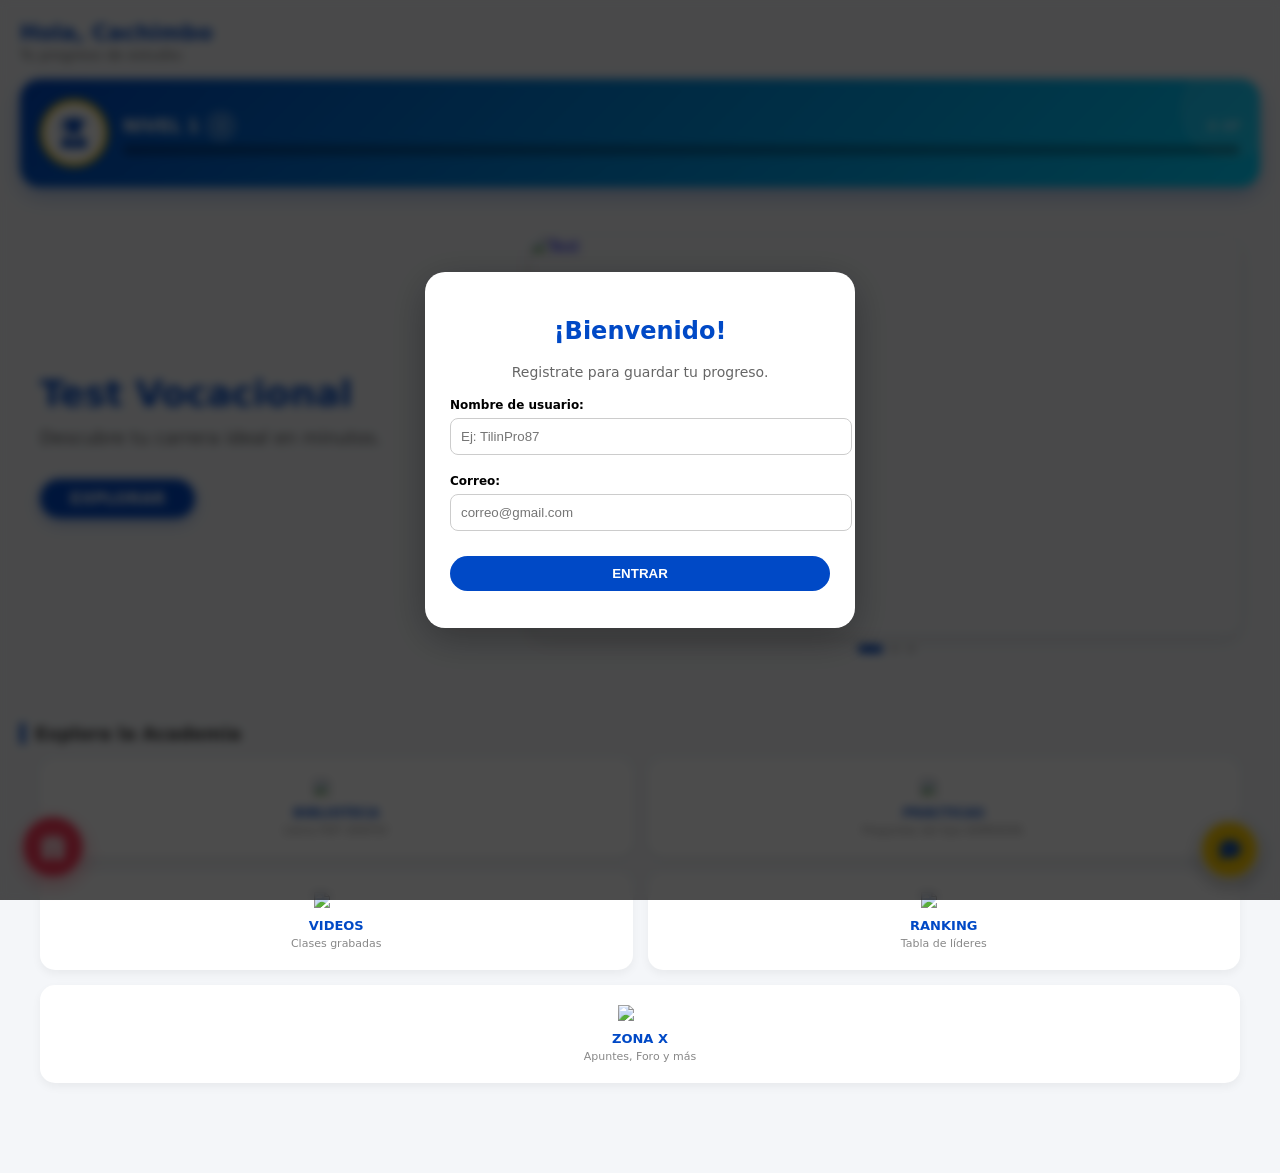
==== index.html @ 7cbcb4bc "Add files via upload" ====
<!DOCTYPE html>
<html lang="es">
<head>
    <meta charset="UTF-8">
    <meta name="viewport" content="width=device-width, initial-scale=1.0">
    <title>X-ACADEMY</title>
    <link rel="stylesheet" href="https://cdnjs.cloudflare.com/ajax/libs/font-awesome/6.0.0/css/all.min.css">
    
    <style>
        /* --- 1. BASE --- */
        body { 
            font-family: 'Segoe UI', system-ui, sans-serif; 
            margin: 0; padding: 0; 
            background-color: #f4f6f9; 
            padding-bottom: 90px;
            -webkit-font-smoothing: antialiased;
            overflow-x: hidden;
        }
        a { text-decoration: none; -webkit-tap-highlight-color: transparent; }

        /* --- 2. BOTONES FLOTANTES --- */
        .fab-container { position: fixed; bottom: 20px; right: 20px; z-index: 900; display: flex; align-items: center; gap: 10px; }
        .fab-btn { width: 55px; height: 55px; background: #ffcc00; border-radius: 50%; box-shadow: 0 5px 15px rgba(0,0,0,0.3); display: flex; justify-content: center; align-items: center; color: #0049c6; font-size: 22px; cursor: pointer; border: 3px solid white; transition: transform 0.2s; }
        .fab-btn:active { transform: scale(0.9); }

        .gift-fab { 
            position: fixed; bottom: 20px; left: 20px; z-index: 900; 
            width: 60px; height: 60px; background: #ff3b5c; border-radius: 50%;
            box-shadow: 0 5px 15px rgba(255, 59, 92, 0.4); border: 3px solid white;
            display: flex; justify-content: center; align-items: center; color: white;
            font-size: 24px; cursor: pointer; transition: transform 0.2s;
        }
        .gift-fab:active { transform: scale(0.9); }
        .gift-fab.ready { animation: tada 1.5s infinite; }
        
        @keyframes tada {
            0% {transform: scale(1);} 10%, 20% {transform: scale(0.9) rotate(-3deg);} 
            30%, 50%, 70%, 90% {transform: scale(1.1) rotate(3deg);} 
            40%, 60%, 80% {transform: scale(1.1) rotate(-3deg);} 100% {transform: scale(1) rotate(0);}
        }

        /* --- 3. HEADER & GAMIFICACIÓN --- */
        .header-msg { padding: 20px 20px 5px 20px; }
        .header-msg h2 { margin:0; color:#0049c6; font-size: 22px; font-weight: 800; }
        .header-msg small { color:#666; font-size: 14px; }

        .player-card {
            background: linear-gradient(135deg, #0049c6 0%, #00d4ff 100%);
            border-radius: 20px; padding: 20px; margin: 10px 20px;
            color: white; display: flex; align-items: center;
            box-shadow: 0 8px 20px rgba(0, 73, 198, 0.3); 
            position: relative; overflow: hidden;
        }
        .player-card::after { content: ''; position: absolute; top: -20px; right: -20px; width: 100px; height: 100px; background: rgba(255,255,255,0.1); border-radius: 50%; pointer-events: none; }
        .player-avatar { width: 60px; height: 60px; background: white; border-radius: 50%; margin-right: 15px; display: flex; justify-content: center; align-items: center; color: #0049c6; font-size: 30px; border: 4px solid #ffcc00; flex-shrink: 0; z-index: 2; }
        .player-info { flex-grow: 1; z-index: 2; }
        .xp-header { display: flex; justify-content: space-between; align-items: center; margin-bottom: 5px; }
        .xp-bar-bg { background: rgba(0,0,0,0.3); height: 10px; border-radius: 5px; width: 100%; overflow: hidden; }
        .xp-bar-fill { background: #ffcc00; height: 100%; width: 0%; border-radius: 5px; transition: width 0.5s ease-out; box-shadow: 0 0 10px rgba(255, 204, 0, 0.5); }
        .info-btn { background: rgba(255,255,255,0.2); width: 26px; height: 26px; border-radius: 50%; text-align: center; line-height: 26px; font-size: 14px; font-weight: bold; font-family: serif; cursor: pointer; margin-left: 8px; border: 1px solid rgba(255,255,255,0.6); }

        /* --- 4. MODALES (General) --- */
        .modal-overlay {
            position: fixed; top: 0; left: 0; width: 100%; height: 100%;
            background: rgba(0,0,0,0.7); backdrop-filter: blur(5px);
            z-index: 2000; display: none; justify-content: center; align-items: center; 
            padding: 20px; box-sizing: border-box; opacity: 0; transition: opacity 0.3s ease;
        }
        .modal-overlay.show { opacity: 1; }

        .modal-box {
            background: white; width: 100%; max-width: 380px;
            border-radius: 20px; padding: 25px; 
            box-shadow: 0 10px 40px rgba(0,0,0,0.3);
            transform: scale(0.9); transition: transform 0.3s cubic-bezier(0.175, 0.885, 0.32, 1.275);
            text-align: center; position: relative; overflow: hidden;
        }
        .modal-overlay.show .modal-box { transform: scale(1); }

        /* Estilos específicos para opciones de práctica */
        .practice-opt {
            display: flex; align-items: center; padding: 15px; margin-bottom: 10px;
            background: #f8f9fa; border-radius: 15px; border: 1px solid #eee;
            text-align: left; cursor: pointer; transition: 0.2s;
        }
        .practice-opt:active { transform: scale(0.98); background: #e0f0ff; border-color: #0049c6; }
        .practice-opt i.main-icon { font-size: 24px; margin-right: 15px; width: 30px; text-align: center; }
        .practice-opt h4 { margin: 0; font-size: 16px; color: #333; }
        .practice-opt p { margin: 2px 0 0; font-size: 12px; color: #888; }
        .practice-opt i.arrow { margin-left: auto; color: #ccc; }

        /* Modal Específico: Recompensa Diaria */
        .daily-calendar { display: flex; justify-content: space-between; gap: 5px; margin: 20px 0; }
        .day-box {
            flex: 1; background: #f4f6f9; border-radius: 8px; padding: 8px 2px;
            display: flex; flex-direction: column; align-items: center;
            opacity: 0.5; border: 2px solid transparent; transition: 0.3s;
        }
        .day-box.active { opacity: 1; border-color: #0049c6; transform: scale(1.1); background: white; box-shadow: 0 5px 10px rgba(0,0,0,0.1); z-index: 2; }
        .day-box.claimed { opacity: 1; background: #e0ffe0; border-color: #20bf6b; color: #20bf6b; }
        .day-icon { font-size: 14px; margin: 5px 0; color: #ccc; }
        .day-box.claimed .day-icon { color: #20bf6b; }
        .day-box.bonus .day-icon { color: #ffcc00; animation: wiggle 2s infinite; }
        
        .btn-claim {
            background: #0049c6; color: white; border: none; padding: 12px 30px; 
            border-radius: 25px; font-weight: bold; cursor: pointer; width: 100%;
            transition: 0.2s; box-shadow: 0 4px 0 #00358f; font-size: 16px;
        }
        .btn-claim:disabled { background: #ddd; color: #999; box-shadow: none; cursor: default; }
        .btn-claim:active { transform: translateY(4px); box-shadow: none; }

        /* Confeti */
        .confetti { position: absolute; width: 8px; height: 8px; background: red; animation: fall 3s linear forwards; pointer-events: none; }
        @keyframes fall { to { transform: translateY(120vh) rotate(720deg); } }
        @keyframes wiggle { 0%, 100% {transform:rotate(0);} 25% {transform:rotate(-10deg);} 75% {transform:rotate(10deg);} }

        /* Otros Estilos de Modal */
        .modal-title { font-size: 18px; font-weight: 800; color: #333; margin: 5px 0 15px; }
        .reward-list { list-style: none; padding: 0; margin: 0; text-align: left; }
        .reward-item { display: flex; align-items: center; margin-bottom: 15px; }
        .reward-lvl { background: #0049c6; color: white; width: 35px; height: 35px; border-radius: 50%; font-weight: bold; font-size: 12px; display: flex; justify-content: center; align-items: center; margin-right: 12px; flex-shrink: 0; }
        .divider { height: 1px; background: #eee; margin: 15px 0; }
        .modal-btn { background: #0049c6; color: white; border: none; padding: 10px 20px; border-radius: 20px; font-weight: bold; cursor: pointer; width: 100%; margin-top: 10px; }

        /* --- 5. SLIDER CORREGIDO --- */
        .hero-section { padding: 10px 20px; max-width: 1200px; margin: 0 auto; display: flex; flex-direction: column; gap: 20px; }
        .hero-text-container { text-align: center; width: 100%; }
        .hero-title { font-size: 24px; color: #0049c6; font-weight: 900; margin: 0 0 10px 0; min-height: 30px; transition: opacity 0.2s; }
        .hero-desc { font-size: 14px; color: #555; line-height: 1.5; margin: 0 0 15px 0; min-height: 40px; transition: opacity 0.2s; }
        .hero-btn { background: #0049c6; color: white; padding: 10px 30px; border-radius: 50px; font-weight: bold; box-shadow: 0 5px 15px rgba(0, 73, 198, 0.3); display: inline-block; }
        
        .slider-wrapper { width: 100%; border-radius: 15px; overflow: hidden; box-shadow: 0 5px 15px rgba(0,0,0,0.1); position: relative; }
        .slider-track { display: flex; overflow-x: auto; scroll-snap-type: x mandatory; -webkit-overflow-scrolling: touch; scrollbar-width: none; }
        .slider-track::-webkit-scrollbar { display: none; }
        .slide { flex: 0 0 100%; scroll-snap-align: center; }
        .slide img { width: 100%; height: auto; display: block; aspect-ratio: 16/9; object-fit: cover; }
        .dots-container { display: flex; justify-content: center; margin-top: 10px; gap: 8px; }
        .dot { width: 8px; height: 8px; background: #ccc; border-radius: 50%; transition: 0.3s; }
        .dot.active { background: #0049c6; width: 25px; border-radius: 4px; }

        /* Media Query PC */
        @media (min-width: 768px) {
            .hero-section { flex-direction: row; align-items: center; padding: 40px; }
            .hero-text-container { text-align: left; flex: 1; }
            .slider-wrapper { flex: 1.5; }
            .hero-title { font-size: 36px; }
            .hero-desc { font-size: 18px; }
            .menu-grid { grid-template-columns: repeat(4, 1fr); } 
            .full-width-mobile { grid-column: span 1; }
        }

        /* --- 6. MENÚ GRID --- */
        .section-header { font-size: 18px; font-weight: 800; color: #333; margin: 30px 20px 15px 20px; border-left: 5px solid #0049c6; padding-left: 10px; }
        .menu-grid { display: grid; grid-template-columns: 1fr 1fr; gap: 15px; padding: 0 20px; max-width: 1200px; margin: 0 auto; }
        .menu-btn { background: white; border-radius: 15px; padding: 20px; text-align: center; color: #333; box-shadow: 0 4px 10px rgba(0,0,0,0.05); display: flex; flex-direction: column; align-items: center; justify-content: center; transition:transform 0.2s; cursor: pointer;}
        .menu-btn:active { transform:scale(0.98); }
        .menu-btn img { width: 45px; margin-bottom: 10px; }
        .menu-label { font-weight: 800; font-size: 13px; color: #0049c6; text-transform: uppercase; }
        .menu-sub { font-size: 11px; color: #888; margin-top: 4px; }
        .full-width-mobile { grid-column: span 2; } 
    </style>
</head>

<body>

    <div id="practiceModal" class="modal-overlay">
        <div class="modal-box">
            <h3 class="modal-title" style="margin-bottom:20px;">¿Qué quieres practicar?</h3>
            
            <div class="practice-opt" onclick="window.location.href='practicaxcurso.html'">
                <i class="fas fa-book-reader main-icon" style="color:#0049c6;"></i>
                <div>
                    <h4>Por Cursos</h4>
                    <p>Temas y preguntas por materia</p>
                </div>
                <i class="fas fa-chevron-right arrow"></i>
            </div>

            <div class="practice-opt" onclick="window.location.href='universidades.html'">
                <i class="fas fa-university main-icon" style="color:#ffcc00;"></i>
                <div>
                    <h4>Universidades</h4>
                    <p>Simulacros de admisión</p>
                </div>
                <i class="fas fa-chevron-right arrow"></i>
            </div>

            <button class="modal-btn" onclick="closeModal('practiceModal')" style="background:#eee; color:#666; margin-top:20px;">Cancelar</button>
        </div>
    </div>

    <div id="infoModal" class="modal-overlay">
        <div class="modal-box">
            <h3 class="modal-title"><i class="fas fa-trophy" style="color:#ffcc00;"></i> Tus Metas</h3>
            <p style="font-size:13px; color:#666; margin-bottom:15px;">Estudia y desbloquea funciones:</p>
            <ul class="reward-list">
                <li class="reward-item"><div class="reward-lvl">NV 5</div><div><h4>Banco de Exámenes</h4><p style="margin:0; font-size:11px; color:#777;">Desbloquea PDFs pasados.</p></div></li>
                <li class="reward-item"><div class="reward-lvl">NV 10</div><div><h4>Reto Legendario</h4><p style="margin:0; font-size:11px; color:#777;">Acceso simulacro UNI.</p></div></li>
            </ul>
            <div class="divider"></div>
            <button class="modal-btn" onclick="closeModal('infoModal')">¡Seguir Estudiando!</button>
            <br><br><small onclick="deleteMyData()" style="color:red; cursor:pointer; text-decoration:underline;">Borrar mi cuenta</small>
        </div>
    </div>

    <div id="dailyModal" class="modal-overlay">
        <div class="modal-box">
            <div style="font-size:50px; color:#ffcc00; animation: wiggle 2s infinite;"><i class="fas fa-gift"></i></div>
            <h2 class="modal-title" style="margin-bottom:5px;">Bono Diario</h2>
            <p style="font-size:12px; color:#666; margin-top:0;">¡Entra cada día para ganar más!</p>
            <div class="daily-calendar" id="dailyGrid"></div>
            <button id="btnDaily" class="btn-claim" onclick="claimDaily()">Cargando...</button>
            <p id="dailyMsg" style="font-size:11px; color:#888; margin-top:10px;"></p>
            <i class="fas fa-times" onclick="closeModal('dailyModal')" style="position:absolute; top:15px; right:15px; font-size:20px; color:#ccc; cursor:pointer;"></i>
        </div>
        <div id="confetti-zone" style="position:absolute; top:0; left:0; width:100%; height:100%; pointer-events:none; overflow:hidden;"></div>
    </div>

    <div id="loginModal" class="modal-overlay" style="z-index:3000;">
        <div class="modal-box" style="text-align:left;">
            <h2 style="color:#0049c6; text-align:center;">¡Bienvenido!</h2>
            <p style="text-align:center; color:#666; font-size:14px;">Registrate para guardar tu progreso.</p>
            <label style="font-weight:bold; font-size:12px;">Nombre de usuario:</label>
            <input type="text" id="regName" placeholder="Ej: TilinPro87" style="width:100%; padding:10px; margin:5px 0 15px; border:1px solid #ccc; border-radius:8px;">
            <label style="font-weight:bold; font-size:12px;">Correo:</label>
            <input type="email" id="regEmail" placeholder="correo@gmail.com" style="width:100%; padding:10px; margin:5px 0 15px; border:1px solid #ccc; border-radius:8px;">
            <button class="modal-btn" onclick="doLogin()">ENTRAR</button>
            <p id="loginStatus" style="text-align:center; font-size:12px; color:#666; margin-top:10px;"></p>
        </div>
    </div>

    <div class="fab-container">
        <a href="https://prettyform.addxt.com/a/form/vf/1FAIpQLSctnHeLvxiizyGGMCqegJNa2O-Us-U37WWEnf47EwtWdICnLQ" class="fab-btn"><i class="fas fa-comment-dots"></i></a>
    </div>
    
    <div class="gift-fab" id="giftBtn" onclick="openDailyModal()">
        <i class="fas fa-gift"></i>
    </div>

    <div class="header-msg">
        <h2 id="userNameDisplay">Hola, Cachimbo</h2>
        <small>Tu progreso de estudio:</small>
    </div>

    <div class="player-card">
        <div class="player-avatar"><i class="fas fa-user-graduate"></i></div>
        <div class="player-info">
            <div class="xp-header">
                <div style="display:flex; align-items:center;">
                    <span id="lvlBadge" style="font-weight:bold; font-size:1.1em;">NIVEL 1</span>
                    <div class="info-btn" onclick="openModal('infoModal')">i</div>
                </div>
                <span id="xpText" style="font-size:0.9em;">0 XP</span>
            </div>
            <div class="xp-bar-bg"><div id="xpBar" class="xp-bar-fill"></div></div>
        </div>
    </div>

    <div class="hero-section">
        <div class="hero-text-container" id="heroTextContainer">
            <h1 id="heroTitle" class="hero-title">Cargando...</h1>
            <p id="heroDesc" class="hero-desc">...</p>
            <a id="heroBtn" href="#" class="hero-btn">EXPLORAR</a>
        </div>
        <div style="width: 100%; flex: 1.5;">
            <div class="slider-wrapper">
                <div class="slider-track" id="sliderTrack">
                    <div class="slide" data-title="Test Vocacional" data-desc="Descubre tu carrera ideal en minutos." data-link="testv.html">
                        <a href="testv.html"><img src="img/demo1.png" alt="Test"></a>
                    </div>
                    <div class="slide" data-title="Video Clases" data-desc="Biblioteca completa de cursos." data-link="go:VID">
                        <a href="videocursos.html"><img src="img/demo3.png" alt="Videos"></a>
                    </div>
                    <div class="slide" data-title="Simulacros" data-desc="Entrena con exámenes reales." data-link="universidades.html">
                        <a href="universidades.html"><img src="img/demo4.png" alt="Examen"></a>
                    </div>
                </div>
            </div>
            <div class="dots-container" id="dots"></div>
        </div>
    </div>

    <div class="section-header">Explora la Academia</div>

    <div class="menu-grid">
        <a href="biblioteca.html" class="menu-btn">
            <img src="img/biblio.png">
            <span class="menu-label">BIBLIOTECA</span>
            <span class="menu-sub">Libros PDF GRATIS!</span>
        </a>
        
        <div class="menu-btn" onclick="openModal('practiceModal')">
            <img src="img/examen.png">
            <span class="menu-label">PRÁCTICAS</span>
            <span class="menu-sub">Preguntas del tipo ADMISION.</span>
        </div>

        <a href="videocursos.html" class="menu-btn">
            <img src="img/videos.png">
            <span class="menu-label">VIDEOS</span>
            <span class="menu-sub">Clases grabadas</span>
        </a>

        <a href="ranking.html" class="menu-btn">
            <img src="https://cdn-icons-png.flaticon.com/512/3112/3112946.png">
            <span class="menu-label">RANKING</span>
            <span class="menu-sub">Tabla de líderes</span>
        </a>

        <a href="comunidad.html" class="menu-btn full-width-mobile">
            <img src="img/foro.png">
            <span class="menu-label">ZONA X</span>
            <span class="menu-sub">Apuntes, Foro y más</span>
        </a>
    </div>

    <script>
        const API_URL = "https://script.google.com/macros/s/AKfycbyiV4L51lYJ_-P5MrOVyMmJVgKwHsLRn0s3ZQy6GBd8Bc0DEzresGu_0fzwAv10YCL9fw/exec"; 
        const XP_PER_LEVEL = 1000;
        const dailyRewards = [10, 20, 50, 20, 30, 40, 100]; 

        document.addEventListener('DOMContentLoaded', () => {
            const myID = localStorage.getItem('xAcademy_ID');
            if (!myID) { openModal('loginModal'); } 
            else { 
                updateUI(); 
                const n = localStorage.getItem('xAcademy_Name');
                if(n) document.getElementById('userNameDisplay').innerText = "Hola, " + n;
                checkDailyStatus();
            }
            initSlider();
        });

        // --- SISTEMA DIARIO ---
        function checkDailyStatus() {
            const lastClaim = localStorage.getItem('lastClaimDate');
            const today = new Date().toDateString();
            if (lastClaim !== today) {
                document.getElementById('giftBtn').classList.add('ready');
            } else {
                document.getElementById('giftBtn').classList.remove('ready');
            }
        }

        function openDailyModal() {
            openModal('dailyModal');
            initDailyGrid();
        }

        function initDailyGrid() {
            const lastClaim = localStorage.getItem('lastClaimDate');
            const today = new Date().toDateString();
            let streak = parseInt(localStorage.getItem('dailyStreak')) || 1;

            if (lastClaim === today) {
                renderDaily(streak, true);
                setBtnState(false, "¡Vuelve mañana!");
            } else {
                const yesterday = new Date(); yesterday.setDate(yesterday.getDate() - 1);
                if (lastClaim !== yesterday.toDateString() && lastClaim) streak = 1; 
                if (streak > 7) streak = 1;
                
                localStorage.setItem('dailyStreak', streak);
                renderDaily(streak, false);
                setBtnState(true, `¡Reclamar Día ${streak}!`);
            }
        }

        function renderDaily(currentDay, isClaimedToday) {
            const grid = document.getElementById('dailyGrid');
            grid.innerHTML = "";
            dailyRewards.forEach((xp, idx) => {
                const dayNum = idx + 1;
                let classes = "day-box";
                let icon = "fas fa-coins";
                if (dayNum === 3 || dayNum === 7) { classes += " bonus"; icon = "fas fa-gift"; }
                
                if (dayNum < currentDay) { classes += " claimed"; icon = "fas fa-check"; }
                else if (dayNum === currentDay) { 
                    classes += " active"; 
                    if (isClaimedToday) { classes += " claimed"; icon = "fas fa-check"; }
                }

                grid.innerHTML += `<div class="${classes}"><div style="font-size:9px;font-weight:bold;margin-bottom:2px;">Día ${dayNum}</div><i class="${icon} day-icon"></i><div style="font-size:9px;font-weight:bold;">+${xp}</div></div>`;
            });
        }

        function setBtnState(enable, text) {
            const btn = document.getElementById('btnDaily');
            btn.innerText = text;
            btn.disabled = !enable;
            btn.style.background = enable ? "#0049c6" : "#ddd";
            btn.style.color = enable ? "white" : "#888";
            btn.style.boxShadow = enable ? "0 4px 0 #00358f" : "none";
            document.getElementById('dailyMsg').innerText = enable ? "¡No pierdas tu racha!" : "Recompensa ya reclamada.";
        }

        function claimDaily() {
            let streak = parseInt(localStorage.getItem('dailyStreak')) || 1;
            const xpGain = dailyRewards[streak - 1];
            
            localStorage.setItem('lastClaimDate', new Date().toDateString());
            addXP(xpGain, "Bonus", `Día ${streak}`);
            localStorage.setItem('dailyStreak', streak + 1);
            
            initDailyGrid();
            checkDailyStatus();
            startConfetti();
        }

        function startConfetti() {
            const colors = ['#ffcc00', '#ff3b5c', '#0099ff', '#20bf6b'];
            const container = document.getElementById('confetti-zone');
            container.innerHTML = '';
            
            for(let i=0; i<50; i++) {
                const div = document.createElement('div');
                div.classList.add('confetti');
                div.style.left = Math.random() * 100 + '%';
                div.style.backgroundColor = colors[Math.floor(Math.random() * colors.length)];
                div.style.animationDuration = (Math.random() * 2 + 1) + 's';
                div.style.animationDelay = (Math.random() * 0.5) + 's';
                container.appendChild(div);
            }
        }

        // --- CORE FUNCTIONS ---
        function openModal(id) {
            const m = document.getElementById(id);
            m.style.display = 'flex';
            setTimeout(() => m.classList.add('show'), 10);
        }
        function closeModal(id) {
            const m = document.getElementById(id);
            m.classList.remove('show');
            setTimeout(() => m.style.display = 'none', 300);
        }

        function addXP(puntos, curso, actividad) {
            let currentXP = parseInt(localStorage.getItem('xAcademy_XP')) || 0;
            currentXP += puntos;
            localStorage.setItem('xAcademy_XP', currentXP);
            updateUI();
            
            const myID = localStorage.getItem('xAcademy_ID');
            if (myID) {
                const url = `${API_URL}?action=saveXP&id=${myID}&xp=${puntos}&curso=${encodeURIComponent(curso)}&actividad=${encodeURIComponent(actividad)}`;
                fetch(url, { mode: 'no-cors' });
            }
        }

        function updateUI() {
            let playerXP = parseInt(localStorage.getItem('xAcademy_XP')) || 0;
            let lvl = Math.floor(playerXP / XP_PER_LEVEL) + 1;
            let cur = playerXP % XP_PER_LEVEL;
            let pct = (cur / XP_PER_LEVEL) * 100;
            document.getElementById('lvlBadge').innerText = "NIVEL " + lvl;
            document.getElementById('xpText').innerText = cur + " XP";
            document.getElementById('xpBar').style.width = pct + "%";
        }

        function doLogin() {
            const name = document.getElementById('regName').value;
            const email = document.getElementById('regEmail').value.trim().toLowerCase();
            const status = document.getElementById('loginStatus');
            if (name.length < 3 || !email.includes('@')) { status.innerText = "❌ Datos inválidos."; status.style.color = "red"; return; }
            status.innerText = "🔄 Conectando...";
            fetch(`${API_URL}?action=login&email=${encodeURIComponent(email)}&nombre=${encodeURIComponent(name)}`)
            .then(res => res.json())
            .then(data => {
                localStorage.setItem('xAcademy_ID', data.id);
                localStorage.setItem('xAcademy_Name', data.nombre);
                localStorage.setItem('xAcademy_XP', data.xp);
                
                // --- CORRECCIÓN CLAVE PARA VIP ---
                localStorage.setItem('xAcademy_Email', email); 
                // ---------------------------------

                closeModal('loginModal');
                updateUI();
                checkDailyStatus();
                alert(`¡Hola ${data.nombre}!`);
            })
            .catch(err => { status.innerText = "⚠️ Error de conexión."; });
        }

        function deleteMyData() {
            if(!confirm("¿Borrar cuenta?")) return;
            const myID = localStorage.getItem('xAcademy_ID');
            if (myID) fetch(`${API_URL}?action=deleteUser&id=${myID}`, { mode: 'no-cors' });
            localStorage.clear();
            location.reload();
        }

        // --- SLIDER LOGIC ---
        function initSlider() {
            const track = document.getElementById('sliderTrack');
            const slides = document.querySelectorAll('.slide');
            const dotsContainer = document.getElementById('dots');
            
            const hTitle = document.getElementById('heroTitle');
            const hDesc = document.getElementById('heroDesc');
            const hBtn = document.getElementById('heroBtn');
            const txtContainer = document.getElementById('heroTextContainer');

            dotsContainer.innerHTML = '';
            slides.forEach((_, i) => {
                const dot = document.createElement('div');
                dot.classList.add('dot');
                if(i===0) dot.classList.add('active');
                dot.onclick = () => { track.scrollTo({left: track.clientWidth * i, behavior:'smooth'}); resetTimer(); };
                dotsContainer.appendChild(dot);
            });
            const dots = document.querySelectorAll('.dot');

            const observer = new IntersectionObserver((entries) => {
                entries.forEach(entry => {
                    if(entry.isIntersecting) {
                        const slide = entry.target;
                        const idx = Array.from(slides).indexOf(slide);
                        
                        txtContainer.style.opacity = 0; 
                        setTimeout(() => {
                            hTitle.innerText = slide.dataset.title;
                            hDesc.innerText = slide.dataset.desc;
                            hBtn.href = slide.dataset.link;
                            txtContainer.style.opacity = 1; 
                        }, 200);

                        dots.forEach(d => d.classList.remove('active'));
                        if(dots[idx]) dots[idx].classList.add('active');
                    }
                });
            }, { root: track, threshold: 0.5 });
            
            slides.forEach(s => observer.observe(s));

            let autoPlayTimer;
            function nextSlide() {
                const slideWidth = slides[0].clientWidth;
                const maxScroll = track.scrollWidth - track.clientWidth;
                if (track.scrollLeft >= maxScroll - 10) track.scrollTo({ left: 0, behavior: 'smooth' });
                else track.scrollBy({ left: slideWidth, behavior: 'smooth' });
            }
            function startTimer() { autoPlayTimer = setInterval(nextSlide, 4000); }
            function resetTimer() { clearInterval(autoPlayTimer); startTimer(); }
            
            startTimer();
            track.addEventListener('touchstart', () => clearInterval(autoPlayTimer));
            track.addEventListener('touchend', startTimer);
        }
    </script>
</body>
</html>
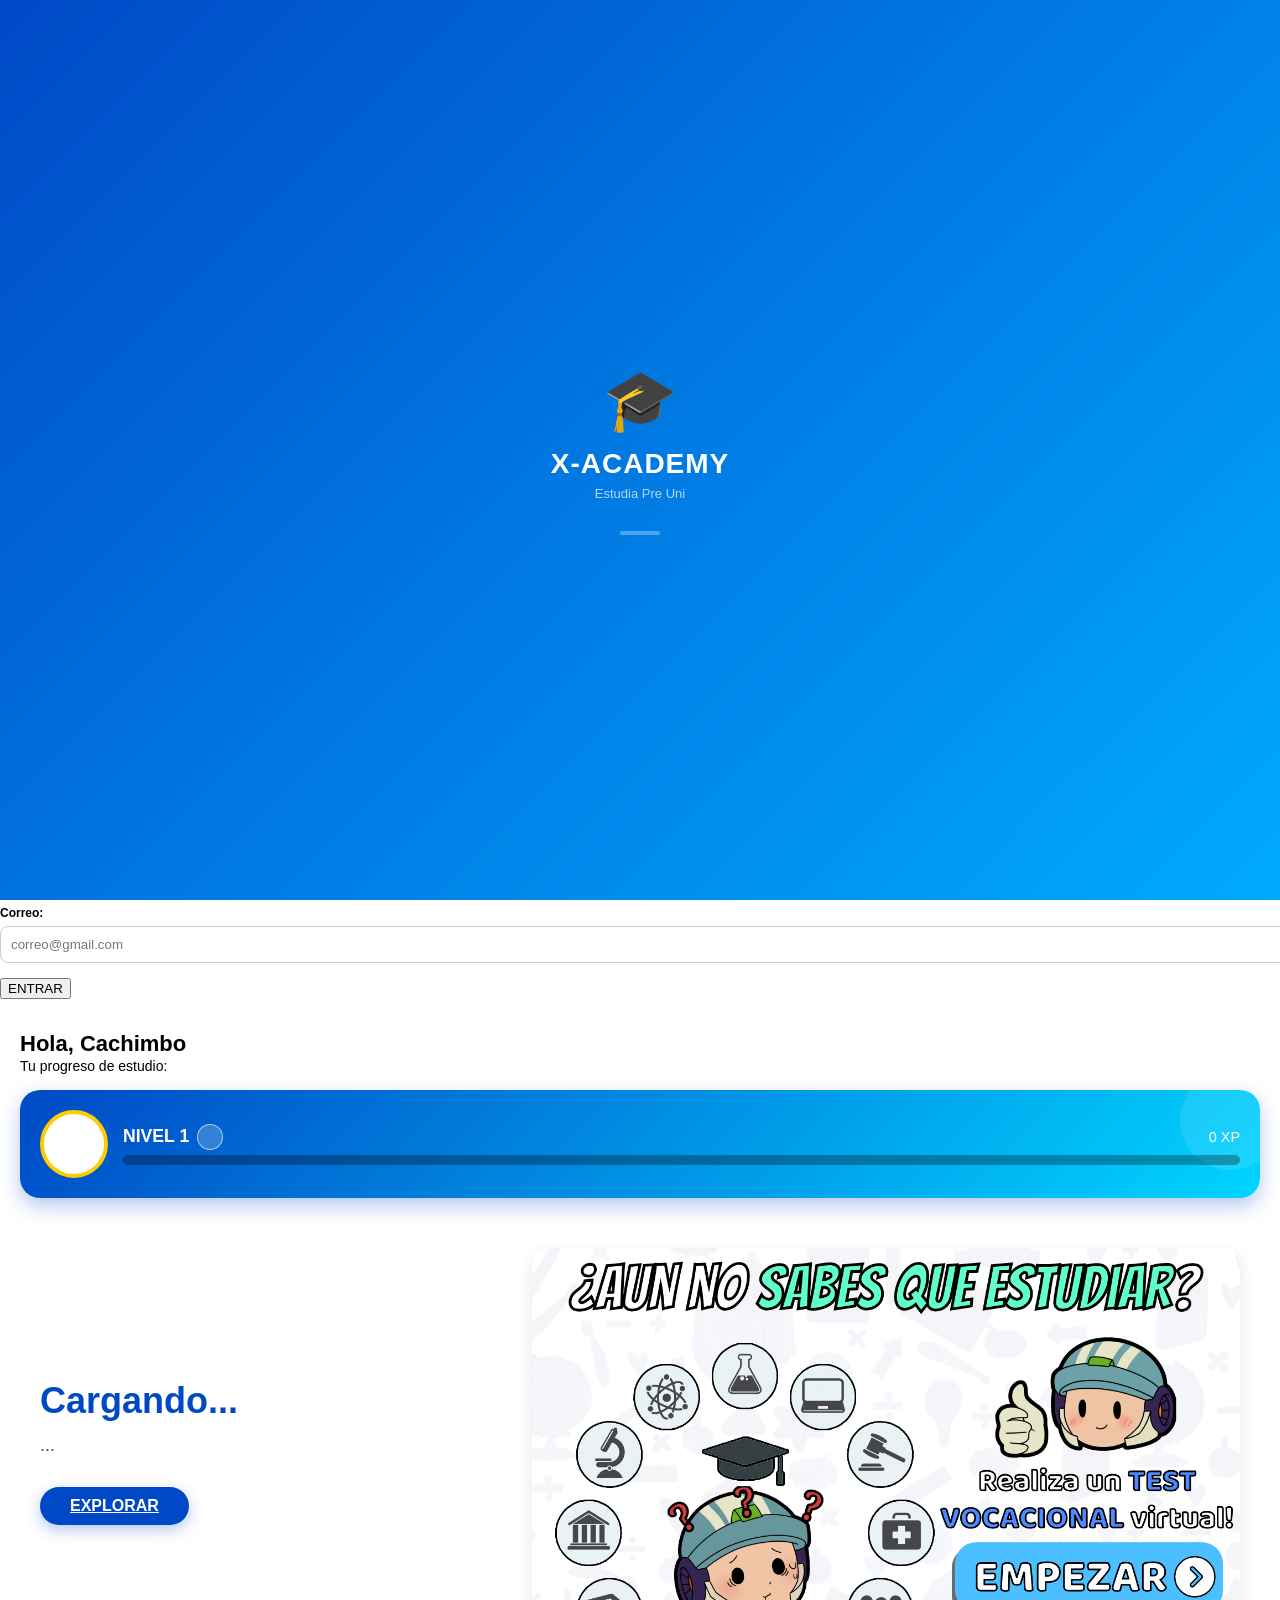
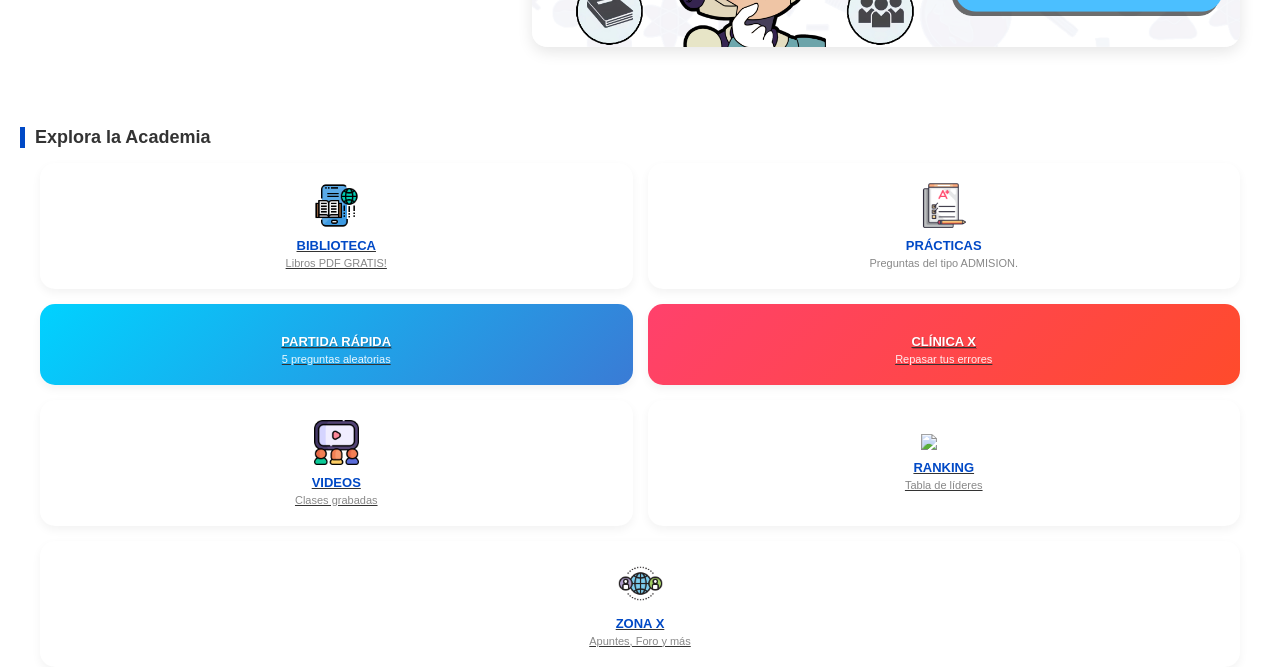
==== commit 424660b1: "Add files via upload" ====
--- a/index.html
+++ b/index.html
@@ -1,173 +1,483 @@
 <!DOCTYPE html>
 <html lang="es">
+
 <head>
     <meta charset="UTF-8">
-    <meta name="viewport" content="width=device-width, initial-scale=1.0">
+    <meta name="viewport" content="width=device-width, initial-scale=1.0, viewport-fit=cover">
+    <meta name="theme-color" content="#0049c6">
+    <meta name="apple-mobile-web-app-capable" content="yes">
     <title>X-ACADEMY</title>
-    <link rel="stylesheet" href="https://cdnjs.cloudflare.com/ajax/libs/font-awesome/6.0.0/css/all.min.css">
-    
+    <link rel="stylesheet" href="css/styles.css">
     <style>
-        /* --- 1. BASE --- */
-        body { 
-            font-family: 'Segoe UI', system-ui, sans-serif; 
-            margin: 0; padding: 0; 
-            background-color: #f4f6f9; 
-            padding-bottom: 90px;
-            -webkit-font-smoothing: antialiased;
-            overflow-x: hidden;
-        }
-        a { text-decoration: none; -webkit-tap-highlight-color: transparent; }
-
-        /* --- 2. BOTONES FLOTANTES --- */
-        .fab-container { position: fixed; bottom: 20px; right: 20px; z-index: 900; display: flex; align-items: center; gap: 10px; }
-        .fab-btn { width: 55px; height: 55px; background: #ffcc00; border-radius: 50%; box-shadow: 0 5px 15px rgba(0,0,0,0.3); display: flex; justify-content: center; align-items: center; color: #0049c6; font-size: 22px; cursor: pointer; border: 3px solid white; transition: transform 0.2s; }
-        .fab-btn:active { transform: scale(0.9); }
-
-        .gift-fab { 
-            position: fixed; bottom: 20px; left: 20px; z-index: 900; 
-            width: 60px; height: 60px; background: #ff3b5c; border-radius: 50%;
-            box-shadow: 0 5px 15px rgba(255, 59, 92, 0.4); border: 3px solid white;
-            display: flex; justify-content: center; align-items: center; color: white;
-            font-size: 24px; cursor: pointer; transition: transform 0.2s;
-        }
-        .gift-fab:active { transform: scale(0.9); }
-        .gift-fab.ready { animation: tada 1.5s infinite; }
-        
-        @keyframes tada {
-            0% {transform: scale(1);} 10%, 20% {transform: scale(0.9) rotate(-3deg);} 
-            30%, 50%, 70%, 90% {transform: scale(1.1) rotate(3deg);} 
-            40%, 60%, 80% {transform: scale(1.1) rotate(-3deg);} 100% {transform: scale(1) rotate(0);}
-        }
-
         /* --- 3. HEADER & GAMIFICACIÓN --- */
-        .header-msg { padding: 20px 20px 5px 20px; }
-        .header-msg h2 { margin:0; color:#0049c6; font-size: 22px; font-weight: 800; }
-        .header-msg small { color:#666; font-size: 14px; }
+        .header-msg {
+            padding: 20px 20px 5px 20px;
+            display: flex;
+            justify-content: space-between;
+            align-items: center;
+        }
+
+        .header-msg h2 {
+            margin: 0;
+            color: var(--header-color);
+            font-size: 22px;
+            font-weight: 800;
+        }
+
+        .header-msg small {
+            color: var(--text-muted);
+            font-size: 14px;
+        }
+
+        .theme-toggle-btn {
+            background: none;
+            border: none;
+            color: var(--text-color);
+            font-size: 22px;
+            cursor: pointer;
+            padding: 5px;
+            transition: color 0.3s;
+        }
 
         .player-card {
             background: linear-gradient(135deg, #0049c6 0%, #00d4ff 100%);
-            border-radius: 20px; padding: 20px; margin: 10px 20px;
-            color: white; display: flex; align-items: center;
-            box-shadow: 0 8px 20px rgba(0, 73, 198, 0.3); 
-            position: relative; overflow: hidden;
-        }
-        .player-card::after { content: ''; position: absolute; top: -20px; right: -20px; width: 100px; height: 100px; background: rgba(255,255,255,0.1); border-radius: 50%; pointer-events: none; }
-        .player-avatar { width: 60px; height: 60px; background: white; border-radius: 50%; margin-right: 15px; display: flex; justify-content: center; align-items: center; color: #0049c6; font-size: 30px; border: 4px solid #ffcc00; flex-shrink: 0; z-index: 2; }
-        .player-info { flex-grow: 1; z-index: 2; }
-        .xp-header { display: flex; justify-content: space-between; align-items: center; margin-bottom: 5px; }
-        .xp-bar-bg { background: rgba(0,0,0,0.3); height: 10px; border-radius: 5px; width: 100%; overflow: hidden; }
-        .xp-bar-fill { background: #ffcc00; height: 100%; width: 0%; border-radius: 5px; transition: width 0.5s ease-out; box-shadow: 0 0 10px rgba(255, 204, 0, 0.5); }
-        .info-btn { background: rgba(255,255,255,0.2); width: 26px; height: 26px; border-radius: 50%; text-align: center; line-height: 26px; font-size: 14px; font-weight: bold; font-family: serif; cursor: pointer; margin-left: 8px; border: 1px solid rgba(255,255,255,0.6); }
+            border-radius: 20px;
+            padding: 20px;
+            margin: 10px 20px;
+            color: white;
+            display: flex;
+            align-items: center;
+            box-shadow: 0 8px 20px rgba(0, 73, 198, 0.3);
+            position: relative;
+            overflow: hidden;
+        }
+
+        .player-card::after {
+            content: '';
+            position: absolute;
+            top: -20px;
+            right: -20px;
+            width: 100px;
+            height: 100px;
+            background: rgba(255, 255, 255, 0.1);
+            border-radius: 50%;
+            pointer-events: none;
+        }
+
+        .player-avatar {
+            width: 60px;
+            height: 60px;
+            background: white;
+            border-radius: 50%;
+            margin-right: 15px;
+            display: flex;
+            justify-content: center;
+            align-items: center;
+            color: #0049c6;
+            font-size: 30px;
+            border: 4px solid #ffcc00;
+            flex-shrink: 0;
+            z-index: 2;
+        }
+
+        .player-info {
+            flex-grow: 1;
+            z-index: 2;
+        }
+
+        .xp-header {
+            display: flex;
+            justify-content: space-between;
+            align-items: center;
+            margin-bottom: 5px;
+        }
+
+        .xp-bar-bg {
+            background: rgba(0, 0, 0, 0.3);
+            height: 10px;
+            border-radius: 5px;
+            width: 100%;
+            overflow: hidden;
+        }
+
+        .xp-bar-fill {
+            background: #ffcc00;
+            height: 100%;
+            width: 0%;
+            border-radius: 5px;
+            transition: width 0.5s ease-out;
+            box-shadow: 0 0 10px rgba(255, 204, 0, 0.5);
+        }
+
+        .info-btn {
+            background: rgba(255, 255, 255, 0.2);
+            width: 26px;
+            height: 26px;
+            border-radius: 50%;
+            text-align: center;
+            line-height: 26px;
+            font-size: 14px;
+            font-weight: bold;
+            font-family: serif;
+            cursor: pointer;
+            margin-left: 8px;
+            border: 1px solid rgba(255, 255, 255, 0.6);
+        }
 
         /* --- 4. MODALES (General) --- */
-        .modal-overlay {
-            position: fixed; top: 0; left: 0; width: 100%; height: 100%;
-            background: rgba(0,0,0,0.7); backdrop-filter: blur(5px);
-            z-index: 2000; display: none; justify-content: center; align-items: center; 
-            padding: 20px; box-sizing: border-box; opacity: 0; transition: opacity 0.3s ease;
-        }
-        .modal-overlay.show { opacity: 1; }
-
-        .modal-box {
-            background: white; width: 100%; max-width: 380px;
-            border-radius: 20px; padding: 25px; 
-            box-shadow: 0 10px 40px rgba(0,0,0,0.3);
-            transform: scale(0.9); transition: transform 0.3s cubic-bezier(0.175, 0.885, 0.32, 1.275);
-            text-align: center; position: relative; overflow: hidden;
-        }
-        .modal-overlay.show .modal-box { transform: scale(1); }
-
         /* Estilos específicos para opciones de práctica */
         .practice-opt {
-            display: flex; align-items: center; padding: 15px; margin-bottom: 10px;
-            background: #f8f9fa; border-radius: 15px; border: 1px solid #eee;
-            text-align: left; cursor: pointer; transition: 0.2s;
-        }
-        .practice-opt:active { transform: scale(0.98); background: #e0f0ff; border-color: #0049c6; }
-        .practice-opt i.main-icon { font-size: 24px; margin-right: 15px; width: 30px; text-align: center; }
-        .practice-opt h4 { margin: 0; font-size: 16px; color: #333; }
-        .practice-opt p { margin: 2px 0 0; font-size: 12px; color: #888; }
-        .practice-opt i.arrow { margin-left: auto; color: #ccc; }
+            display: flex;
+            align-items: center;
+            padding: 15px;
+            margin-bottom: 10px;
+            background: var(--bg-color);
+            border-radius: 15px;
+            border: 1px solid var(--border-color);
+            text-align: left;
+            cursor: pointer;
+            transition: 0.2s;
+        }
+
+        .practice-opt:active {
+            transform: scale(0.98);
+            background: #e0f0ff;
+            border-color: #0049c6;
+        }
+
+        .practice-opt i.main-icon {
+            font-size: 24px;
+            margin-right: 15px;
+            width: 30px;
+            text-align: center;
+        }
+
+        .practice-opt h4 {
+            margin: 0;
+            font-size: 16px;
+            color: var(--text-color);
+        }
+
+        .practice-opt p {
+            margin: 2px 0 0;
+            font-size: 12px;
+            color: var(--text-muted);
+        }
+
+        .practice-opt i.arrow {
+            margin-left: auto;
+            color: #ccc;
+        }
 
         /* Modal Específico: Recompensa Diaria */
-        .daily-calendar { display: flex; justify-content: space-between; gap: 5px; margin: 20px 0; }
+        .daily-calendar {
+            display: flex;
+            justify-content: space-between;
+            gap: 5px;
+            margin: 20px 0;
+        }
+
         .day-box {
-            flex: 1; background: #f4f6f9; border-radius: 8px; padding: 8px 2px;
-            display: flex; flex-direction: column; align-items: center;
-            opacity: 0.5; border: 2px solid transparent; transition: 0.3s;
-        }
-        .day-box.active { opacity: 1; border-color: #0049c6; transform: scale(1.1); background: white; box-shadow: 0 5px 10px rgba(0,0,0,0.1); z-index: 2; }
-        .day-box.claimed { opacity: 1; background: #e0ffe0; border-color: #20bf6b; color: #20bf6b; }
-        .day-icon { font-size: 14px; margin: 5px 0; color: #ccc; }
-        .day-box.claimed .day-icon { color: #20bf6b; }
-        .day-box.bonus .day-icon { color: #ffcc00; animation: wiggle 2s infinite; }
-        
+            flex: 1;
+            background: #f4f6f9;
+            border-radius: 8px;
+            padding: 8px 2px;
+            display: flex;
+            flex-direction: column;
+            align-items: center;
+            opacity: 0.5;
+            border: 2px solid transparent;
+            transition: 0.3s;
+        }
+
+        .day-box.active {
+            opacity: 1;
+            border-color: #0049c6;
+            transform: scale(1.1);
+            background: white;
+            box-shadow: 0 5px 10px rgba(0, 0, 0, 0.1);
+            z-index: 2;
+        }
+
+        .day-box.claimed {
+            opacity: 1;
+            background: #e0ffe0;
+            border-color: #20bf6b;
+            color: #20bf6b;
+        }
+
+        .day-icon {
+            font-size: 14px;
+            margin: 5px 0;
+            color: #ccc;
+        }
+
+        .day-box.claimed .day-icon {
+            color: #20bf6b;
+        }
+
+        .day-box.bonus .day-icon {
+            color: #ffcc00;
+            animation: wiggle 2s infinite;
+        }
+
         .btn-claim {
-            background: #0049c6; color: white; border: none; padding: 12px 30px; 
-            border-radius: 25px; font-weight: bold; cursor: pointer; width: 100%;
-            transition: 0.2s; box-shadow: 0 4px 0 #00358f; font-size: 16px;
-        }
-        .btn-claim:disabled { background: #ddd; color: #999; box-shadow: none; cursor: default; }
-        .btn-claim:active { transform: translateY(4px); box-shadow: none; }
-
-        /* Confeti */
-        .confetti { position: absolute; width: 8px; height: 8px; background: red; animation: fall 3s linear forwards; pointer-events: none; }
-        @keyframes fall { to { transform: translateY(120vh) rotate(720deg); } }
-        @keyframes wiggle { 0%, 100% {transform:rotate(0);} 25% {transform:rotate(-10deg);} 75% {transform:rotate(10deg);} }
+            background: #0049c6;
+            color: white;
+            border: none;
+            padding: 12px 30px;
+            border-radius: 25px;
+            font-weight: bold;
+            cursor: pointer;
+            width: 100%;
+            transition: 0.2s;
+            box-shadow: 0 4px 0 #00358f;
+            font-size: 16px;
+        }
+
+        .btn-claim:disabled {
+            background: #ddd;
+            color: #999;
+            box-shadow: none;
+            cursor: default;
+        }
+
+        .btn-claim:active {
+            transform: translateY(4px);
+            box-shadow: none;
+        }
 
         /* Otros Estilos de Modal */
-        .modal-title { font-size: 18px; font-weight: 800; color: #333; margin: 5px 0 15px; }
-        .reward-list { list-style: none; padding: 0; margin: 0; text-align: left; }
-        .reward-item { display: flex; align-items: center; margin-bottom: 15px; }
-        .reward-lvl { background: #0049c6; color: white; width: 35px; height: 35px; border-radius: 50%; font-weight: bold; font-size: 12px; display: flex; justify-content: center; align-items: center; margin-right: 12px; flex-shrink: 0; }
-        .divider { height: 1px; background: #eee; margin: 15px 0; }
-        .modal-btn { background: #0049c6; color: white; border: none; padding: 10px 20px; border-radius: 20px; font-weight: bold; cursor: pointer; width: 100%; margin-top: 10px; }
-
         /* --- 5. SLIDER CORREGIDO --- */
-        .hero-section { padding: 10px 20px; max-width: 1200px; margin: 0 auto; display: flex; flex-direction: column; gap: 20px; }
-        .hero-text-container { text-align: center; width: 100%; }
-        .hero-title { font-size: 24px; color: #0049c6; font-weight: 900; margin: 0 0 10px 0; min-height: 30px; transition: opacity 0.2s; }
-        .hero-desc { font-size: 14px; color: #555; line-height: 1.5; margin: 0 0 15px 0; min-height: 40px; transition: opacity 0.2s; }
-        .hero-btn { background: #0049c6; color: white; padding: 10px 30px; border-radius: 50px; font-weight: bold; box-shadow: 0 5px 15px rgba(0, 73, 198, 0.3); display: inline-block; }
-        
-        .slider-wrapper { width: 100%; border-radius: 15px; overflow: hidden; box-shadow: 0 5px 15px rgba(0,0,0,0.1); position: relative; }
-        .slider-track { display: flex; overflow-x: auto; scroll-snap-type: x mandatory; -webkit-overflow-scrolling: touch; scrollbar-width: none; }
-        .slider-track::-webkit-scrollbar { display: none; }
-        .slide { flex: 0 0 100%; scroll-snap-align: center; }
-        .slide img { width: 100%; height: auto; display: block; aspect-ratio: 16/9; object-fit: cover; }
-        .dots-container { display: flex; justify-content: center; margin-top: 10px; gap: 8px; }
-        .dot { width: 8px; height: 8px; background: #ccc; border-radius: 50%; transition: 0.3s; }
-        .dot.active { background: #0049c6; width: 25px; border-radius: 4px; }
+        .hero-section {
+            padding: 10px 20px;
+            max-width: 1200px;
+            margin: 0 auto;
+            display: flex;
+            flex-direction: column;
+            gap: 20px;
+        }
+
+        .hero-text-container {
+            text-align: center;
+            width: 100%;
+        }
+
+        .hero-title {
+            font-size: 24px;
+            color: #0049c6;
+            font-weight: 900;
+            margin: 0 0 10px 0;
+            min-height: 30px;
+            transition: opacity 0.2s;
+        }
+
+        .hero-desc {
+            font-size: 14px;
+            color: #555;
+            line-height: 1.5;
+            margin: 0 0 15px 0;
+            min-height: 40px;
+            transition: opacity 0.2s;
+        }
+
+        .hero-btn {
+            background: #0049c6;
+            color: white;
+            padding: 10px 30px;
+            border-radius: 50px;
+            font-weight: bold;
+            box-shadow: 0 5px 15px rgba(0, 73, 198, 0.3);
+            display: inline-block;
+        }
+
+        .slider-wrapper {
+            width: 100%;
+            border-radius: 15px;
+            overflow: hidden;
+            box-shadow: 0 5px 15px rgba(0, 0, 0, 0.1);
+            position: relative;
+        }
+
+        .slider-track {
+            display: flex;
+            overflow-x: auto;
+            scroll-snap-type: x mandatory;
+            -webkit-overflow-scrolling: touch;
+            scrollbar-width: none;
+        }
+
+        .slider-track::-webkit-scrollbar {
+            display: none;
+        }
+
+        .slide {
+            flex: 0 0 100%;
+            scroll-snap-align: center;
+        }
+
+        .slide img {
+            width: 100%;
+            height: auto;
+            display: block;
+            aspect-ratio: 16/9;
+            object-fit: cover;
+        }
+
+        .dots-container {
+            display: flex;
+            justify-content: center;
+            margin-top: 10px;
+            gap: 8px;
+        }
+
+        .dot {
+            width: 8px;
+            height: 8px;
+            background: #ccc;
+            border-radius: 50%;
+            transition: 0.3s;
+        }
+
+        .dot.active {
+            background: #0049c6;
+            width: 25px;
+            border-radius: 4px;
+        }
 
         /* Media Query PC */
         @media (min-width: 768px) {
-            .hero-section { flex-direction: row; align-items: center; padding: 40px; }
-            .hero-text-container { text-align: left; flex: 1; }
-            .slider-wrapper { flex: 1.5; }
-            .hero-title { font-size: 36px; }
-            .hero-desc { font-size: 18px; }
-            .menu-grid { grid-template-columns: repeat(4, 1fr); } 
-            .full-width-mobile { grid-column: span 1; }
+            .hero-section {
+                flex-direction: row;
+                align-items: center;
+                padding: 40px;
+            }
+
+            .hero-text-container {
+                text-align: left;
+                flex: 1;
+            }
+
+            .slider-wrapper {
+                flex: 1.5;
+            }
+
+            .hero-title {
+                font-size: 36px;
+            }
+
+            .hero-desc {
+                font-size: 18px;
+            }
+
+            .menu-grid {
+                grid-template-columns: repeat(4, 1fr);
+            }
+
+            .full-width-mobile {
+                grid-column: span 1;
+            }
         }
 
         /* --- 6. MENÚ GRID --- */
-        .section-header { font-size: 18px; font-weight: 800; color: #333; margin: 30px 20px 15px 20px; border-left: 5px solid #0049c6; padding-left: 10px; }
-        .menu-grid { display: grid; grid-template-columns: 1fr 1fr; gap: 15px; padding: 0 20px; max-width: 1200px; margin: 0 auto; }
-        .menu-btn { background: white; border-radius: 15px; padding: 20px; text-align: center; color: #333; box-shadow: 0 4px 10px rgba(0,0,0,0.05); display: flex; flex-direction: column; align-items: center; justify-content: center; transition:transform 0.2s; cursor: pointer;}
-        .menu-btn:active { transform:scale(0.98); }
-        .menu-btn img { width: 45px; margin-bottom: 10px; }
-        .menu-label { font-weight: 800; font-size: 13px; color: #0049c6; text-transform: uppercase; }
-        .menu-sub { font-size: 11px; color: #888; margin-top: 4px; }
-        .full-width-mobile { grid-column: span 2; } 
+        .section-header {
+            font-size: 18px;
+            font-weight: 800;
+            color: #333;
+            margin: 30px 20px 15px 20px;
+            border-left: 5px solid #0049c6;
+            padding-left: 10px;
+        }
+
+        .menu-grid {
+            display: grid;
+            grid-template-columns: 1fr 1fr;
+            gap: 15px;
+            padding: 0 20px;
+            max-width: 1200px;
+            margin: 0 auto;
+        }
+
+        .menu-btn {
+            background: white;
+            border-radius: 15px;
+            padding: 20px;
+            text-align: center;
+            color: #333;
+            box-shadow: 0 4px 10px rgba(0, 0, 0, 0.05);
+            display: flex;
+            flex-direction: column;
+            align-items: center;
+            justify-content: center;
+            transition: transform 0.2s;
+            cursor: pointer;
+        }
+
+        .menu-btn:active {
+            transform: scale(0.98);
+        }
+
+        .menu-btn img {
+            width: 45px;
+            margin-bottom: 10px;
+        }
+
+        .menu-label {
+            font-weight: 800;
+            font-size: 13px;
+            color: #0049c6;
+            text-transform: uppercase;
+        }
+
+        .menu-sub {
+            font-size: 11px;
+            color: #888;
+            margin-top: 4px;
+        }
+
+        .full-width-mobile {
+            grid-column: span 2;
+        }
     </style>
 </head>
 
 <body>
+
+    <!-- SPLASH SCREEN -->
+    <div id="xaSplash" style="
+        position:fixed; inset:0; z-index:99999;
+        background: linear-gradient(135deg, #0049c6 0%, #00aaff 100%);
+        display:flex; flex-direction:column;
+        align-items:center; justify-content:center;
+        transition: opacity 0.4s ease;
+    ">
+        <div style="font-size:60px; animation: splashPulse 1s ease-in-out infinite;">🎓</div>
+        <div style="color:white; font-weight:900; font-size:28px; margin-top:12px; letter-spacing:1px;">X-ACADEMY</div>
+        <div style="color:rgba(255,255,255,0.7); font-size:13px; margin-top:6px;">Estudia Pre Uni</div>
+        <div
+            style="margin-top:30px; width:40px; height:4px; background:rgba(255,255,255,0.3); border-radius:2px; overflow:hidden;">
+            <div id="splashBar"
+                style="height:100%; width:0%; background:white; border-radius:2px; transition:width 0.4s ease;"></div>
+        </div>
+    </div>
+    <style>
+        @keyframes splashPulse {
+
+            0%,
+            100% {
+                transform: scale(1);
+            }
+
+            50% {
+                transform: scale(1.1);
+            }
+        }
+    </style>
 
     <div id="practiceModal" class="modal-overlay">
         <div class="modal-box">
             <h3 class="modal-title" style="margin-bottom:20px;">¿Qué quieres practicar?</h3>
-            
+
             <div class="practice-opt" onclick="window.location.href='practicaxcurso.html'">
                 <i class="fas fa-book-reader main-icon" style="color:#0049c6;"></i>
                 <div>
@@ -186,21 +496,32 @@
                 <i class="fas fa-chevron-right arrow"></i>
             </div>
 
-            <button class="modal-btn" onclick="closeModal('practiceModal')" style="background:#eee; color:#666; margin-top:20px;">Cancelar</button>
-        </div>
-    </div>
-
-    <div id="infoModal" class="modal-overlay">
-        <div class="modal-box">
-            <h3 class="modal-title"><i class="fas fa-trophy" style="color:#ffcc00;"></i> Tus Metas</h3>
-            <p style="font-size:13px; color:#666; margin-bottom:15px;">Estudia y desbloquea funciones:</p>
-            <ul class="reward-list">
-                <li class="reward-item"><div class="reward-lvl">NV 5</div><div><h4>Banco de Exámenes</h4><p style="margin:0; font-size:11px; color:#777;">Desbloquea PDFs pasados.</p></div></li>
-                <li class="reward-item"><div class="reward-lvl">NV 10</div><div><h4>Reto Legendario</h4><p style="margin:0; font-size:11px; color:#777;">Acceso simulacro UNI.</p></div></li>
-            </ul>
-            <div class="divider"></div>
-            <button class="modal-btn" onclick="closeModal('infoModal')">¡Seguir Estudiando!</button>
-            <br><br><small onclick="deleteMyData()" style="color:red; cursor:pointer; text-decoration:underline;">Borrar mi cuenta</small>
+            <button class="modal-btn" onclick="closeModal('practiceModal')"
+                style="background:#eee; color:#666; margin-top:20px;">Cancelar</button>
+        </div>
+    </div>
+
+    <div id="profileModal" class="modal-overlay">
+        <div class="modal-box" style="text-align: center;">
+            <div class="player-avatar" style="width: 80px; height: 80px; font-size: 35px; margin: 0 auto 15px auto; color: #ffcc00; border: 4px solid var(--primary);"><i class="fas fa-crown"></i></div>
+            <h2 id="profileName" style="color: var(--primary); margin: 0 0 5px 0; font-family: 'Titan One', sans-serif;">Cachimbo</h2>
+            <p id="profileLevel" style="font-size: 14px; color: var(--text-color); margin: 0 0 20px 0; font-weight: bold;">NIVEL 1 • 0 XP</p>
+            
+            <div style="display: grid; grid-template-columns: 1fr 1fr; gap: 15px; margin-bottom: 25px;">
+                <div style="background: var(--bg-color); padding: 15px; border-radius: 15px; border: 1px solid var(--border-color);">
+                    <i class="fas fa-fire" style="font-size: 24px; color: #ff3b5c; margin-bottom: 10px;"></i>
+                    <div id="profileStreak" style="font-weight: 900; font-size: 20px; color: var(--text-color);">0 Días</div>
+                    <div style="font-size: 11px; color: var(--text-muted); text-transform: uppercase;">Racha Actual</div>
+                </div>
+                <div style="background: var(--bg-color); padding: 15px; border-radius: 15px; border: 1px solid var(--border-color);">
+                    <i class="fas fa-star" style="font-size: 24px; color: #ffcc00; margin-bottom: 10px;"></i>
+                    <div id="profileTrophies" style="font-weight: 900; font-size: 20px; color: var(--text-color);">--</div>
+                    <div style="font-size: 11px; color: var(--text-muted); text-transform: uppercase;">Top Semanal</div>
+                </div>
+            </div>
+
+            <button class="btn-claim" onclick="closeModal('profileModal')">VOLVER AL MENU</button>
+            <br><br><small onclick="deleteMyData()" style="color:red; cursor:pointer; text-decoration:underline; font-weight: bold;">Borrar mi cuenta e historial</small>
         </div>
     </div>
 
@@ -212,9 +533,12 @@
             <div class="daily-calendar" id="dailyGrid"></div>
             <button id="btnDaily" class="btn-claim" onclick="claimDaily()">Cargando...</button>
             <p id="dailyMsg" style="font-size:11px; color:#888; margin-top:10px;"></p>
-            <i class="fas fa-times" onclick="closeModal('dailyModal')" style="position:absolute; top:15px; right:15px; font-size:20px; color:#ccc; cursor:pointer;"></i>
-        </div>
-        <div id="confetti-zone" style="position:absolute; top:0; left:0; width:100%; height:100%; pointer-events:none; overflow:hidden;"></div>
+            <i class="fas fa-times" onclick="closeModal('dailyModal')"
+                style="position:absolute; top:15px; right:15px; font-size:20px; color:#ccc; cursor:pointer;"></i>
+        </div>
+        <div id="confetti-zone"
+            style="position:absolute; top:0; left:0; width:100%; height:100%; pointer-events:none; overflow:hidden;">
+        </div>
     </div>
 
     <div id="loginModal" class="modal-overlay" style="z-index:3000;">
@@ -222,25 +546,33 @@
             <h2 style="color:#0049c6; text-align:center;">¡Bienvenido!</h2>
             <p style="text-align:center; color:#666; font-size:14px;">Registrate para guardar tu progreso.</p>
             <label style="font-weight:bold; font-size:12px;">Nombre de usuario:</label>
-            <input type="text" id="regName" placeholder="Ej: TilinPro87" style="width:100%; padding:10px; margin:5px 0 15px; border:1px solid #ccc; border-radius:8px;">
+            <input type="text" id="regName" placeholder="Ej: TilinPro87"
+                style="width:100%; padding:10px; margin:5px 0 15px; border:1px solid #ccc; border-radius:8px;">
             <label style="font-weight:bold; font-size:12px;">Correo:</label>
-            <input type="email" id="regEmail" placeholder="correo@gmail.com" style="width:100%; padding:10px; margin:5px 0 15px; border:1px solid #ccc; border-radius:8px;">
+            <input type="email" id="regEmail" placeholder="correo@gmail.com"
+                style="width:100%; padding:10px; margin:5px 0 15px; border:1px solid #ccc; border-radius:8px;">
             <button class="modal-btn" onclick="doLogin()">ENTRAR</button>
             <p id="loginStatus" style="text-align:center; font-size:12px; color:#666; margin-top:10px;"></p>
         </div>
     </div>
 
     <div class="fab-container">
-        <a href="https://prettyform.addxt.com/a/form/vf/1FAIpQLSctnHeLvxiizyGGMCqegJNa2O-Us-U37WWEnf47EwtWdICnLQ" class="fab-btn"><i class="fas fa-comment-dots"></i></a>
-    </div>
-    
-    <div class="gift-fab" id="giftBtn" onclick="openDailyModal()">
+        <a href="https://prettyform.addxt.com/a/form/vf/1FAIpQLSctnHeLvxiizyGGMCqegJNa2O-Us-U37WWEnf47EwtWdICnLQ"
+            class="fab-btn" aria-label="Grupo de Estudio"><i class="fas fa-comment-dots"></i></a>
+    </div>
+
+    <div class="gift-fab" id="giftBtn" onclick="openDailyModal()" role="button" aria-label="Recompensa Diaria" tabindex="0">
         <i class="fas fa-gift"></i>
     </div>
 
     <div class="header-msg">
-        <h2 id="userNameDisplay">Hola, Cachimbo</h2>
-        <small>Tu progreso de estudio:</small>
+        <div>
+            <h2 id="userNameDisplay">Hola, Cachimbo</h2>
+            <small>Tu progreso de estudio:</small>
+        </div>
+        <button id="themeToggle" class="theme-toggle-btn" onclick="toggleDarkMode()" aria-label="Cambiar tema">
+            <i class="fas fa-moon"></i>
+        </button>
     </div>
 
     <div class="player-card">
@@ -249,11 +581,19 @@
             <div class="xp-header">
                 <div style="display:flex; align-items:center;">
                     <span id="lvlBadge" style="font-weight:bold; font-size:1.1em;">NIVEL 1</span>
-                    <div class="info-btn" onclick="openModal('infoModal')">i</div>
+                    <button class="info-btn" onclick="openProfileModal()" aria-label="Ver Perfil" style="border:1px solid rgba(255,255,255,0.6); background:rgba(255,255,255,0.2);"><i class="fas fa-user" style="font-size:12px;"></i></button>
                 </div>
-                <span id="xpText" style="font-size:0.9em;">0 XP</span>
+                <div style="display:flex; align-items:center; gap:8px;">
+                    <div id="streakBadge"
+                        style="background:rgba(255,255,255,0.2); padding:3px 8px; border-radius:12px; font-size:12px; font-weight:bold; display:none;">
+                        🔥 <span id="streakCount">0</span>
+                    </div>
+                    <span id="xpText" style="font-size:0.9em;">0 XP</span>
+                </div>
             </div>
-            <div class="xp-bar-bg"><div id="xpBar" class="xp-bar-fill"></div></div>
+            <div class="xp-bar-bg">
+                <div id="xpBar" class="xp-bar-fill"></div>
+            </div>
         </div>
     </div>
 
@@ -266,13 +606,16 @@
         <div style="width: 100%; flex: 1.5;">
             <div class="slider-wrapper">
                 <div class="slider-track" id="sliderTrack">
-                    <div class="slide" data-title="Test Vocacional" data-desc="Descubre tu carrera ideal en minutos." data-link="testv.html">
+                    <div class="slide" data-title="Test Vocacional" data-desc="Descubre tu carrera ideal en minutos."
+                        data-link="testv.html">
                         <a href="testv.html"><img src="img/demo1.png" alt="Test"></a>
                     </div>
-                    <div class="slide" data-title="Video Clases" data-desc="Biblioteca completa de cursos." data-link="go:VID">
+                    <div class="slide" data-title="Video Clases" data-desc="Biblioteca completa de cursos."
+                        data-link="go:VID">
                         <a href="videocursos.html"><img src="img/demo3.png" alt="Videos"></a>
                     </div>
-                    <div class="slide" data-title="Simulacros" data-desc="Entrena con exámenes reales." data-link="universidades.html">
+                    <div class="slide" data-title="Simulacros" data-desc="Entrena con exámenes reales."
+                        data-link="universidades.html">
                         <a href="universidades.html"><img src="img/demo4.png" alt="Examen"></a>
                     </div>
                 </div>
@@ -289,12 +632,27 @@
             <span class="menu-label">BIBLIOTECA</span>
             <span class="menu-sub">Libros PDF GRATIS!</span>
         </a>
-        
+
         <div class="menu-btn" onclick="openModal('practiceModal')">
             <img src="img/examen.png">
             <span class="menu-label">PRÁCTICAS</span>
             <span class="menu-sub">Preguntas del tipo ADMISION.</span>
         </div>
+
+        <a href="quiz.html?mode=quick" class="menu-btn"
+            style="background: linear-gradient(135deg, #00d2ff 0%, #3a7bd5 100%);">
+            <i class="fas fa-bolt" style="font-size: 32px; margin-bottom: 10px; color: white;"></i>
+            <span class="menu-label" style="color: white; text-shadow: 1px 1px 0px rgba(0,0,0,0.2);">PARTIDA
+                RÁPIDA</span>
+            <span class="menu-sub" style="color: rgba(255,255,255,0.9);">5 preguntas aleatorias</span>
+        </a>
+
+        <a href="quiz.html?mode=review" class="menu-btn"
+            style="background: linear-gradient(135deg, #ff416c 0%, #ff4b2b 100%); border: none;">
+            <i class="fas fa-heartbeat" style="font-size: 32px; margin-bottom: 10px; color: white;"></i>
+            <span class="menu-label" style="color: white; text-shadow: 1px 1px 0px rgba(0,0,0,0.2);">CLÍNICA X</span>
+            <span class="menu-sub" style="color: rgba(255,255,255,0.9);">Repasar tus errores</span>
+        </a>
 
         <a href="videocursos.html" class="menu-btn">
             <img src="img/videos.png">
@@ -315,22 +673,54 @@
         </a>
     </div>
 
+    <script src="js/utils.js"></script>
     <script>
-        const API_URL = "https://script.google.com/macros/s/AKfycbyiV4L51lYJ_-P5MrOVyMmJVgKwHsLRn0s3ZQy6GBd8Bc0DEzresGu_0fzwAv10YCL9fw/exec"; 
-        const XP_PER_LEVEL = 1000;
-        const dailyRewards = [10, 20, 50, 20, 30, 40, 100]; 
+        // API_URL y XP_PER_LEVEL vienen de utils.js
+        const dailyRewards = [10, 20, 50, 20, 30, 40, 100];
 
         document.addEventListener('DOMContentLoaded', () => {
+            // Inicializar utils globales (navbar, red, versión)
+            initXAcademy({ page: 'home' });
+
+            // Splash screen
+            const splashBar = document.getElementById('splashBar');
+            if (splashBar) {
+                splashBar.style.width = '60%';
+                setTimeout(() => { splashBar.style.width = '100%'; }, 200);
+            }
+
             const myID = localStorage.getItem('xAcademy_ID');
-            if (!myID) { openModal('loginModal'); } 
-            else { 
-                updateUI(); 
+            if (!myID) {
+                hideSplash();
+                openModal('loginModal');
+            } else {
+                updateUI();
                 const n = localStorage.getItem('xAcademy_Name');
-                if(n) document.getElementById('userNameDisplay').innerText = "Hola, " + n;
+                if (n) document.getElementById('userNameDisplay').innerText = "Hola, " + n;
+
+                // Mostrar racha (Streak) si es mayor a 0
+                const streak = parseInt(localStorage.getItem('xAcademy_Streak')) || 0;
+                if (streak > 0) {
+                    const sb = document.getElementById('streakBadge');
+                    const sc = document.getElementById('streakCount');
+                    if (sb && sc) {
+                        sc.innerText = streak;
+                        sb.style.display = 'block';
+                    }
+                }
+
                 checkDailyStatus();
+                hideSplash();
             }
             initSlider();
         });
+
+        function hideSplash() {
+            const splash = document.getElementById('xaSplash');
+            if (!splash) return;
+            splash.style.opacity = '0';
+            setTimeout(() => splash.remove(), 400);
+        }
 
         // --- SISTEMA DIARIO ---
         function checkDailyStatus() {
@@ -358,9 +748,9 @@
                 setBtnState(false, "¡Vuelve mañana!");
             } else {
                 const yesterday = new Date(); yesterday.setDate(yesterday.getDate() - 1);
-                if (lastClaim !== yesterday.toDateString() && lastClaim) streak = 1; 
+                if (lastClaim !== yesterday.toDateString() && lastClaim) streak = 1;
                 if (streak > 7) streak = 1;
-                
+
                 localStorage.setItem('dailyStreak', streak);
                 renderDaily(streak, false);
                 setBtnState(true, `¡Reclamar Día ${streak}!`);
@@ -375,10 +765,10 @@
                 let classes = "day-box";
                 let icon = "fas fa-coins";
                 if (dayNum === 3 || dayNum === 7) { classes += " bonus"; icon = "fas fa-gift"; }
-                
+
                 if (dayNum < currentDay) { classes += " claimed"; icon = "fas fa-check"; }
-                else if (dayNum === currentDay) { 
-                    classes += " active"; 
+                else if (dayNum === currentDay) {
+                    classes += " active";
                     if (isClaimedToday) { classes += " claimed"; icon = "fas fa-check"; }
                 }
 
@@ -399,11 +789,11 @@
         function claimDaily() {
             let streak = parseInt(localStorage.getItem('dailyStreak')) || 1;
             const xpGain = dailyRewards[streak - 1];
-            
+
             localStorage.setItem('lastClaimDate', new Date().toDateString());
             addXP(xpGain, "Bonus", `Día ${streak}`);
             localStorage.setItem('dailyStreak', streak + 1);
-            
+
             initDailyGrid();
             checkDailyStatus();
             startConfetti();
@@ -413,8 +803,8 @@
             const colors = ['#ffcc00', '#ff3b5c', '#0099ff', '#20bf6b'];
             const container = document.getElementById('confetti-zone');
             container.innerHTML = '';
-            
-            for(let i=0; i<50; i++) {
+
+            for (let i = 0; i < 50; i++) {
                 const div = document.createElement('div');
                 div.classList.add('confetti');
                 div.style.left = Math.random() * 100 + '%';
@@ -425,71 +815,87 @@
             }
         }
 
+        // --- JS PARA EL PERFIL ---
+        function openProfileModal() {
+            const name = localStorage.getItem('xAcademy_Name') || 'Cachimbo';
+            const xp = parseInt(localStorage.getItem('xAcademy_XP')) || 0;
+            const streak = parseInt(localStorage.getItem('xAcademy_Streak')) || 0;
+            const level = getLevel(xp);
+            
+            document.getElementById('profileName').innerText = name;
+            document.getElementById('profileLevel').innerText = `NIVEL ${level} • ${xp} XP`;
+            document.getElementById('profileStreak').innerText = `${streak} Días`;
+            
+            const uid = localStorage.getItem('xAcademy_ID');
+            document.getElementById('profileTrophies').innerText = '...';
+            
+            if (uid) {
+                fetch(`${API_URL}?action=getRankingTop`)
+                    .then(res => res.json())
+                    .then(data => {
+                        const arrayData = Array.isArray(data) ? data : (data.data || []);
+                        const myRank = arrayData.findIndex(u => u.id == uid);
+                        if (myRank !== -1) {
+                            document.getElementById('profileTrophies').innerText = `#${myRank + 1}`;
+                        } else {
+                            document.getElementById('profileTrophies').innerText = `>10`;
+                        }
+                    })
+                    .catch(() => document.getElementById('profileTrophies').innerText = `--`);
+            } else {
+                 document.getElementById('profileTrophies').innerText = `--`;
+            }
+
+            openModal('profileModal');
+        }
+
         // --- CORE FUNCTIONS ---
-        function openModal(id) {
-            const m = document.getElementById(id);
-            m.style.display = 'flex';
-            setTimeout(() => m.classList.add('show'), 10);
-        }
-        function closeModal(id) {
-            const m = document.getElementById(id);
-            m.classList.remove('show');
-            setTimeout(() => m.style.display = 'none', 300);
-        }
-
-        function addXP(puntos, curso, actividad) {
-            let currentXP = parseInt(localStorage.getItem('xAcademy_XP')) || 0;
-            currentXP += puntos;
-            localStorage.setItem('xAcademy_XP', currentXP);
-            updateUI();
-            
-            const myID = localStorage.getItem('xAcademy_ID');
-            if (myID) {
-                const url = `${API_URL}?action=saveXP&id=${myID}&xp=${puntos}&curso=${encodeURIComponent(curso)}&actividad=${encodeURIComponent(actividad)}`;
-                fetch(url, { mode: 'no-cors' });
-            }
-        }
-
-        function updateUI() {
-            let playerXP = parseInt(localStorage.getItem('xAcademy_XP')) || 0;
-            let lvl = Math.floor(playerXP / XP_PER_LEVEL) + 1;
-            let cur = playerXP % XP_PER_LEVEL;
-            let pct = (cur / XP_PER_LEVEL) * 100;
-            document.getElementById('lvlBadge').innerText = "NIVEL " + lvl;
-            document.getElementById('xpText').innerText = cur + " XP";
-            document.getElementById('xpBar').style.width = pct + "%";
-        }
+        // openModal y closeModal vienen de utils.js
+
+        // addXP ahora viene de utils.js — con soporte offline y try/catch
+
+        // updateUI ahora viene de utils.js — con detección de level-up
 
         function doLogin() {
-            const name = document.getElementById('regName').value;
+            const nameRaw = document.getElementById('regName').value.trim();
             const email = document.getElementById('regEmail').value.trim().toLowerCase();
             const status = document.getElementById('loginStatus');
-            if (name.length < 3 || !email.includes('@')) { status.innerText = "❌ Datos inválidos."; status.style.color = "red"; return; }
+            // Sanitizar nombre — solo letras, números y espacios
+            const name = nameRaw.replace(/[<>"'&]/g, '').slice(0, 30);
+            if (name.length < 3 || !email.includes('@') || !email.includes('.')) {
+                status.innerText = "❌ Datos inválidos."; status.style.color = "red"; return;
+            }
             status.innerText = "🔄 Conectando...";
+            status.style.color = "#888";
             fetch(`${API_URL}?action=login&email=${encodeURIComponent(email)}&nombre=${encodeURIComponent(name)}`)
-            .then(res => res.json())
-            .then(data => {
-                localStorage.setItem('xAcademy_ID', data.id);
-                localStorage.setItem('xAcademy_Name', data.nombre);
-                localStorage.setItem('xAcademy_XP', data.xp);
-                
-                // --- CORRECCIÓN CLAVE PARA VIP ---
-                localStorage.setItem('xAcademy_Email', email); 
-                // ---------------------------------
-
-                closeModal('loginModal');
-                updateUI();
-                checkDailyStatus();
-                alert(`¡Hola ${data.nombre}!`);
-            })
-            .catch(err => { status.innerText = "⚠️ Error de conexión."; });
+                .then(res => {
+                    if (!res.ok) throw new Error('HTTP ' + res.status);
+                    return res.json();
+                })
+                .then(data => {
+                    localStorage.setItem('xAcademy_ID', data.id);
+                    localStorage.setItem('xAcademy_Name', data.nombre);
+                    localStorage.setItem('xAcademy_XP', data.xp || 0);
+                    localStorage.setItem('xAcademy_Email', email);
+                    localStorage.setItem('xAcademy_PrevLevel', getLevel(data.xp || 0));
+                    closeModal('loginModal');
+                    updateUI();
+                    checkDailyStatus();
+                    document.getElementById('userNameDisplay').innerText = "Hola, " + data.nombre;
+                    showToast(`¡Bienvenido ${data.nombre}! 👋`, 'success');
+                })
+                .catch(() => {
+                    status.innerText = "⚠️ Sin conexión. Intenta de nuevo.";
+                    status.style.color = "red";
+                });
         }
 
         function deleteMyData() {
-            if(!confirm("¿Borrar cuenta?")) return;
+            if (!confirm("¿Seguro que quieres borrar tu cuenta? Perderás todo tu progreso.")) return;
             const myID = localStorage.getItem('xAcademy_ID');
-            if (myID) fetch(`${API_URL}?action=deleteUser&id=${myID}`, { mode: 'no-cors' });
-            localStorage.clear();
+            if (myID) fetch(`${API_URL}?action=deleteUser&id=${myID}`, { mode: 'no-cors' }).catch(() => { });
+            // Solo borrar datos de xAcademy, no todo el localStorage
+            Object.keys(localStorage).filter(k => k.startsWith('xAcademy') || k.startsWith('xa_') || k.startsWith('maxScore') || k.startsWith('lastClaim') || k.startsWith('daily') || k.endsWith('_progress') || k.startsWith('simulacro_')).forEach(k => localStorage.removeItem(k));
             location.reload();
         }
 
@@ -498,7 +904,7 @@
             const track = document.getElementById('sliderTrack');
             const slides = document.querySelectorAll('.slide');
             const dotsContainer = document.getElementById('dots');
-            
+
             const hTitle = document.getElementById('heroTitle');
             const hDesc = document.getElementById('heroDesc');
             const hBtn = document.getElementById('heroBtn');
@@ -508,32 +914,32 @@
             slides.forEach((_, i) => {
                 const dot = document.createElement('div');
                 dot.classList.add('dot');
-                if(i===0) dot.classList.add('active');
-                dot.onclick = () => { track.scrollTo({left: track.clientWidth * i, behavior:'smooth'}); resetTimer(); };
+                if (i === 0) dot.classList.add('active');
+                dot.onclick = () => { track.scrollTo({ left: track.clientWidth * i, behavior: 'smooth' }); resetTimer(); };
                 dotsContainer.appendChild(dot);
             });
             const dots = document.querySelectorAll('.dot');
 
             const observer = new IntersectionObserver((entries) => {
                 entries.forEach(entry => {
-                    if(entry.isIntersecting) {
+                    if (entry.isIntersecting) {
                         const slide = entry.target;
                         const idx = Array.from(slides).indexOf(slide);
-                        
-                        txtContainer.style.opacity = 0; 
+
+                        txtContainer.style.opacity = 0;
                         setTimeout(() => {
                             hTitle.innerText = slide.dataset.title;
                             hDesc.innerText = slide.dataset.desc;
                             hBtn.href = slide.dataset.link;
-                            txtContainer.style.opacity = 1; 
+                            txtContainer.style.opacity = 1;
                         }, 200);
 
                         dots.forEach(d => d.classList.remove('active'));
-                        if(dots[idx]) dots[idx].classList.add('active');
+                        if (dots[idx]) dots[idx].classList.add('active');
                     }
                 });
             }, { root: track, threshold: 0.5 });
-            
+
             slides.forEach(s => observer.observe(s));
 
             let autoPlayTimer;
@@ -545,11 +951,12 @@
             }
             function startTimer() { autoPlayTimer = setInterval(nextSlide, 4000); }
             function resetTimer() { clearInterval(autoPlayTimer); startTimer(); }
-            
+
             startTimer();
             track.addEventListener('touchstart', () => clearInterval(autoPlayTimer));
             track.addEventListener('touchend', startTimer);
         }
     </script>
 </body>
+
 </html>
--- a/css/styles.css
+++ b/css/styles.css
@@ -0,0 +1,439 @@
+body {
+  margin: 0;
+  padding: 0;
+}
+
+#offlineMessage {
+  display: none;
+  /* Oculto por defecto */
+  position: fixed;
+  top: 0;
+  left: 0;
+  width: 100%;
+  height: 100%;
+  background-color: #333;
+  color: #fff;
+  display: flex;
+  align-items: center;
+  justify-content: center;
+  z-index: 9999;
+}
+
+.offline-content {
+  text-align: center;
+}
+
+.offline-icon {
+  width: 100px;
+  /* Tamaño de la imagen, ajustable */
+  height: auto;
+  margin-bottom: 20px;
+}
+
+#offlineMessage p {
+  font-size: 1.2em;
+  margin: 5px 0;
+  color: #ddd;
+}
+
+.projetos {
+  width: 90%;
+  margin: 0;
+  background-color: #ffffff00;
+  padding-bottom: 5%;
+  position: relative;
+}
+
+.projetos-slider button {
+  color: rgba(255, 255, 255, 0);
+  border-radius: 40px;
+  width: 1px;
+  height: 1px;
+  background-color: rgba(255, 152, 152, 0);
+  border: none;
+  margin: 1px;
+}
+
+.projetos p {
+  font-size: 20px;
+  font-weight: bold;
+  color: rgb(0, 73, 198);
+  font-family: 'Franklin Gothic Medium', 'Arial Narrow', Arial, sans-serif;
+  border-bottom: 3px solid rgb(0, 73, 198);
+  width: 95%;
+  margin: 0 auto;
+  font-family: 'Segoe UI', Tahoma, Geneva, Verdana, sans-serif;
+  margin-bottom: 20px;
+}
+
+.autor {
+  color: #0a0a0a;
+  font-size: 14px;
+}
+
+.autor a {
+  color: #0a0a0a;
+  text-decoration: none;
+}
+
+.autor a:hover {
+  text-decoration: underline;
+}
+
+
+/* tema slick */
+.slick-slide img {
+  width: 90%;
+  margin: auto;
+  display: flex;
+  border-radius: 10px;
+  margin-bottom: 9px;
+}
+
+.slick-slider {
+  position: relative;
+  display: block;
+  box-sizing: border-box;
+  -webkit-user-select: none;
+  -moz-user-select: none;
+  -ms-user-select: none;
+  user-select: none;
+  -webkit-touch-callout: none;
+  -khtml-user-select: none;
+  -ms-touch-action: pan-y;
+  touch-action: pan-y;
+  -webkit-tap-highlight-color: transparent;
+}
+
+
+.slick-list {
+  position: relative;
+  display: block;
+  overflow: hidden;
+  margin: 0;
+  padding: 0;
+}
+
+
+.slick-list:focus {
+  outline: none;
+}
+
+
+.slick-slider .slick-track,
+.slick-slider .slick-list {
+  -webkit-transform: translate3d(0, 0, 0);
+  -moz-transform: translate3d(0, 0, 0);
+  -ms-transform: translate3d(0, 0, 0);
+  -o-transform: translate3d(0, 0, 0);
+  transform: translate3d(0, 0, 0);
+}
+
+
+.slick-track {
+  position: absolute;
+  top: 0;
+  left: 0;
+  display: block;
+  margin: auto;
+  justify-content: center;
+  align-items: center;
+}
+
+
+.slick-track:before,
+.slick-track:after {
+  display: table;
+  content: '';
+}
+
+
+.slick-track:after {
+  clear: both;
+}
+
+
+.slick-loading .slick-track {
+  visibility: hidden;
+}
+
+
+.slick-slide {
+  display: none;
+  float: left;
+  height: 100%;
+  min-height: 1px;
+}
+
+
+.slick-slide img {
+  display: block;
+}
+
+.slick-slide.slick-loading img {
+  display: none;
+}
+
+
+.slick-slide.dragging img {
+  pointer-events: none;
+}
+
+
+.slick-initialized .slick-slide {
+  display: block;
+}
+
+
+.slick-loading .slick-slide {
+  visibility: hidden;
+}
+
+
+.slick-vertical .slick-slide {
+  display: block;
+  height: auto;
+  border: 1px solid transparent;
+}
+
+
+.slick-arrow.slick-hidden {
+  display: none;
+}
+
+.slick-dots {
+  display: flex;
+  margin: auto;
+  width: 80%;
+  align-items: center;
+  justify-content: center;
+  color: rgb(42, 42, 42);
+}
+
+::marker {
+  display: none;
+  color: rgb(42, 42, 42);
+  font-size: 20px;
+}
+
+.slick-active {
+  display: flex;
+  justify-content: center;
+  align-items: center;
+}
+
+
+
+/* media queries */
+@media screen and (max-width: 768px) {
+  .projetos {
+    width: 100%;
+  }
+}
+
+.inicio {
+  display: flex;
+  margin: 10px auto;
+  width: 90%;
+  justify-content: space-around;
+  align-items: center;
+  align-content: center;
+  flex-wrap: wrap;
+  background-color: #e3f2fd;
+  border: 1px solid #1e88e5;
+  border-radius: 5px;
+  padding: 15px;
+}
+
+.inicio img {
+  width: 110px;
+  height: 100px;
+}
+
+.tituloinicio {
+  font-size: 30px;
+  font-weight: 900;
+  color: rgb(0, 73, 198);
+  font-family: 'Franklin Gothic Medium', 'Arial Narrow', Arial, sans-serif;
+  margin: 0;
+}
+
+body {
+  font-family: Arial, sans-serif;
+  margin: 0;
+  padding: 0;
+  box-sizing: border-box;
+}
+
+.opciones {
+  display: grid;
+  gap: 10px;
+  padding: 20px;
+  grid-template-columns: repeat(3, 1fr);
+}
+
+.opcion {
+  display: flex;
+  flex-direction: column;
+  align-items: center;
+  text-align: center;
+  background-color: #e3f2fd;
+  /* Azul claro */
+  border: 2px solid #90caf9;
+  /* Azul intermedio */
+  border-radius: 10px;
+  padding: 15px;
+  transition: transform 0.3s, box-shadow 0.3s, background-color 0.3s;
+  text-decoration: none;
+  color: #1e88e5;
+  /* Azul más fuerte */
+}
+
+.opcion:hover {
+  background-color: #bbdefb;
+  /* Azul más suave */
+  transform: scale(1.05);
+  box-shadow: 0 4px 10px rgba(0, 0, 0, 0.2);
+}
+
+.opcion img {
+  max-width: 80px;
+  max-height: 80px;
+  margin-bottom: 10px;
+}
+
+.opcion span {
+  font-size: 14px;
+  font-weight: bold;
+}
+
+/* Estilos del Modal de Actualización */
+.update-modal {
+  display: none;
+  /* Oculto por defecto */
+  position: fixed;
+  z-index: 1000;
+  left: 0;
+  top: 0;
+  width: 100%;
+  height: 100%;
+  background-color: rgba(0, 0, 0, 0.5);
+  display: flex;
+  justify-content: center;
+  align-items: center;
+}
+
+.update-modal-content {
+  background-color: #fff;
+  display: flex;
+  flex-direction: column;
+  padding: 30px;
+  border-radius: 12px;
+  box-shadow: 0 4px 15px rgba(0, 0, 0, 0.2);
+  text-align: center;
+  vertical-align: middle;
+  max-width: 350px;
+  width: 100%;
+  height: 100%;
+  position: relative;
+  align-content: center;
+  justify-content: center;
+  align-items: center;
+}
+
+.update-modal-content h3 {
+  color: #007bff;
+  font-size: 1.5rem;
+  margin-top: 0;
+}
+
+.update-modal-content p {
+  color: #555;
+  font-size: 1rem;
+  line-height: 1.4;
+  margin-bottom: 20px;
+}
+
+.update-modal-content .close-btn-modal {
+  position: absolute;
+  top: 10px;
+  right: 15px;
+  color: #aaa;
+  font-size: 28px;
+  font-weight: bold;
+  cursor: pointer;
+}
+
+.update-modal-content .close-btn-modal:hover,
+.update-modal-content .close-btn-modal:focus {
+  color: #000;
+}
+
+.update-modal-content .update-btn {
+  background-color: #007bff;
+  color: white;
+  padding: 12px 25px;
+  text-decoration: none;
+  border-radius: 8px;
+  font-size: 1rem;
+  font-weight: bold;
+  display: inline-block;
+  transition: background-color 0.3s ease;
+}
+
+.update-modal-content .update-btn:hover {
+  background-color: #0056b3;
+}
+
+/* Responsive para pantallas menores a 760px */
+@media (max-width: 760px) {
+  .opciones {
+    grid-template-columns: repeat(2, 1fr);
+  }
+
+  .tituloinicio {
+    font-size: 25px;
+  }
+
+  .inicio img {
+    width: 80px;
+    height: 70px;
+  }
+
+  .tituloinicio2 {
+    font-size: 12px;
+  }
+}
+
+/* Responsive para pantallas menores a 425px */
+@media (max-width: 425px) {
+  .opciones {
+    grid-template-columns: repeat(2, 1fr);
+    gap: 8px;
+  }
+
+  .opcion img {
+    max-width: 70px;
+    max-height: 70px;
+  }
+
+  .opcion span {
+    font-size: 12px;
+  }
+
+  .inicio img {
+    width: 80px;
+    height: 70px;
+  }
+
+  .tituloinicio {
+    font-size: 20px;
+  }
+
+  .tituloinicio2 {
+    font-size: 10px;
+    width: auto;
+    margin: 0;
+    color: rgb(94, 94, 94);
+  }
+}
